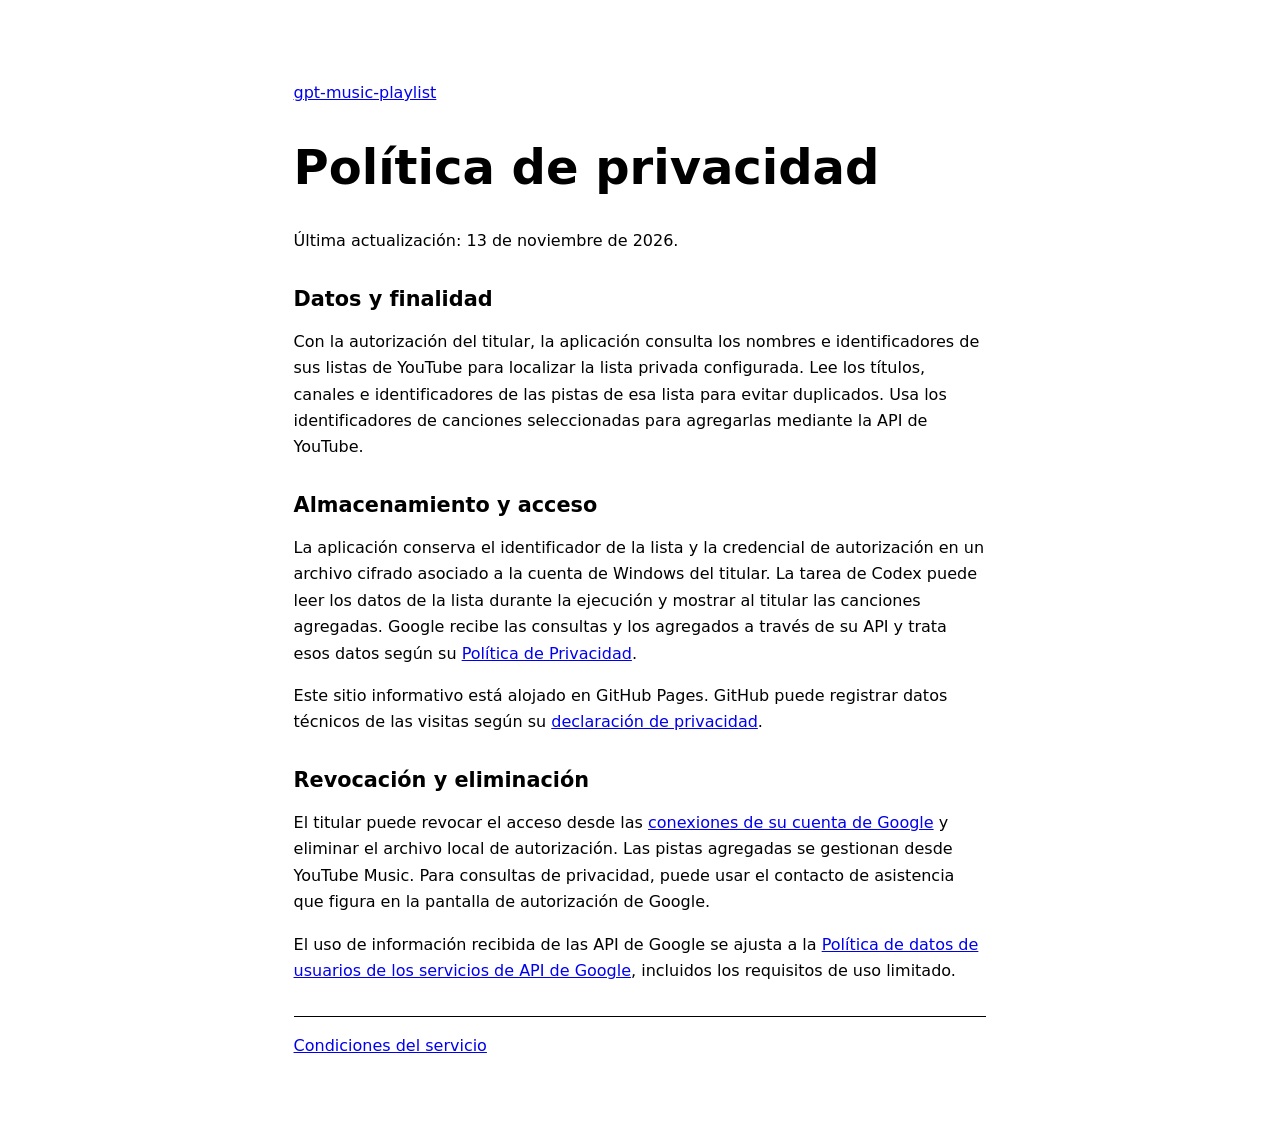
==== privacidad.html @ 17b8908e "Publish playlist app information and policies" ====
<!doctype html>
<html lang="es-CL">
<head>
  <meta charset="utf-8">
  <meta name="viewport" content="width=device-width, initial-scale=1">
  <title>Política de privacidad | gpt-music-playlist</title>
  <link rel="stylesheet" href="estilos.css">
</head>
<body>
  <main>
    <a href="./">gpt-music-playlist</a>
    <h1>Política de privacidad</h1>
    <p>Última actualización: 13 de noviembre de 2026.</p>
    <h2>Datos y finalidad</h2>
    <p>Con la autorización del titular, la aplicación consulta los nombres e identificadores de sus listas de YouTube para localizar la lista privada configurada. Lee los títulos, canales e identificadores de las pistas de esa lista para evitar duplicados. Usa los identificadores de canciones seleccionadas para agregarlas mediante la API de YouTube.</p>
    <h2>Almacenamiento y acceso</h2>
    <p>La aplicación conserva el identificador de la lista y la credencial de autorización en un archivo cifrado asociado a la cuenta de Windows del titular. La tarea de Codex puede leer los datos de la lista durante la ejecución y mostrar al titular las canciones agregadas. Google recibe las consultas y los agregados a través de su API y trata esos datos según su <a href="https://policies.google.com/privacy?hl=es-419">Política de Privacidad</a>.</p>
    <p>Este sitio informativo está alojado en GitHub Pages. GitHub puede registrar datos técnicos de las visitas según su <a href="https://docs.github.com/es/site-policy/privacy-policies/github-general-privacy-statement">declaración de privacidad</a>.</p>
    <h2>Revocación y eliminación</h2>
    <p>El titular puede revocar el acceso desde las <a href="https://security.google.com/settings/security/permissions">conexiones de su cuenta de Google</a> y eliminar el archivo local de autorización. Las pistas agregadas se gestionan desde YouTube Music. Para consultas de privacidad, puede usar el contacto de asistencia que figura en la pantalla de autorización de Google.</p>
    <p>El uso de información recibida de las API de Google se ajusta a la <a href="https://developers.google.com/terms/api-services-user-data-policy">Política de datos de usuarios de los servicios de API de Google</a>, incluidos los requisitos de uso limitado.</p>
    <nav aria-label="Información de la aplicación">
      <a href="condiciones.html">Condiciones del servicio</a>
    </nav>
  </main>
</body>
</html>
---- estilos.css ----
:root {
  color-scheme: light dark;
  font-family: system-ui, sans-serif;
  line-height: 1.65;
}

body {
  margin: 0;
}

main {
  box-sizing: border-box;
  max-width: 72ch;
  margin: 0 auto;
  padding: clamp(2rem, 7vw, 5rem) 1.25rem;
}

h1, h2 {
  line-height: 1.2;
  overflow-wrap: anywhere;
}

h1 {
  font-size: clamp(2rem, 7vw, 3rem);
}

h2 {
  margin-top: 2rem;
  font-size: 1.3rem;
}

nav {
  display: flex;
  flex-wrap: wrap;
  gap: 0.5rem 1.5rem;
  margin-top: 2rem;
  border-top: 1px solid currentColor;
  padding-top: 1rem;
}
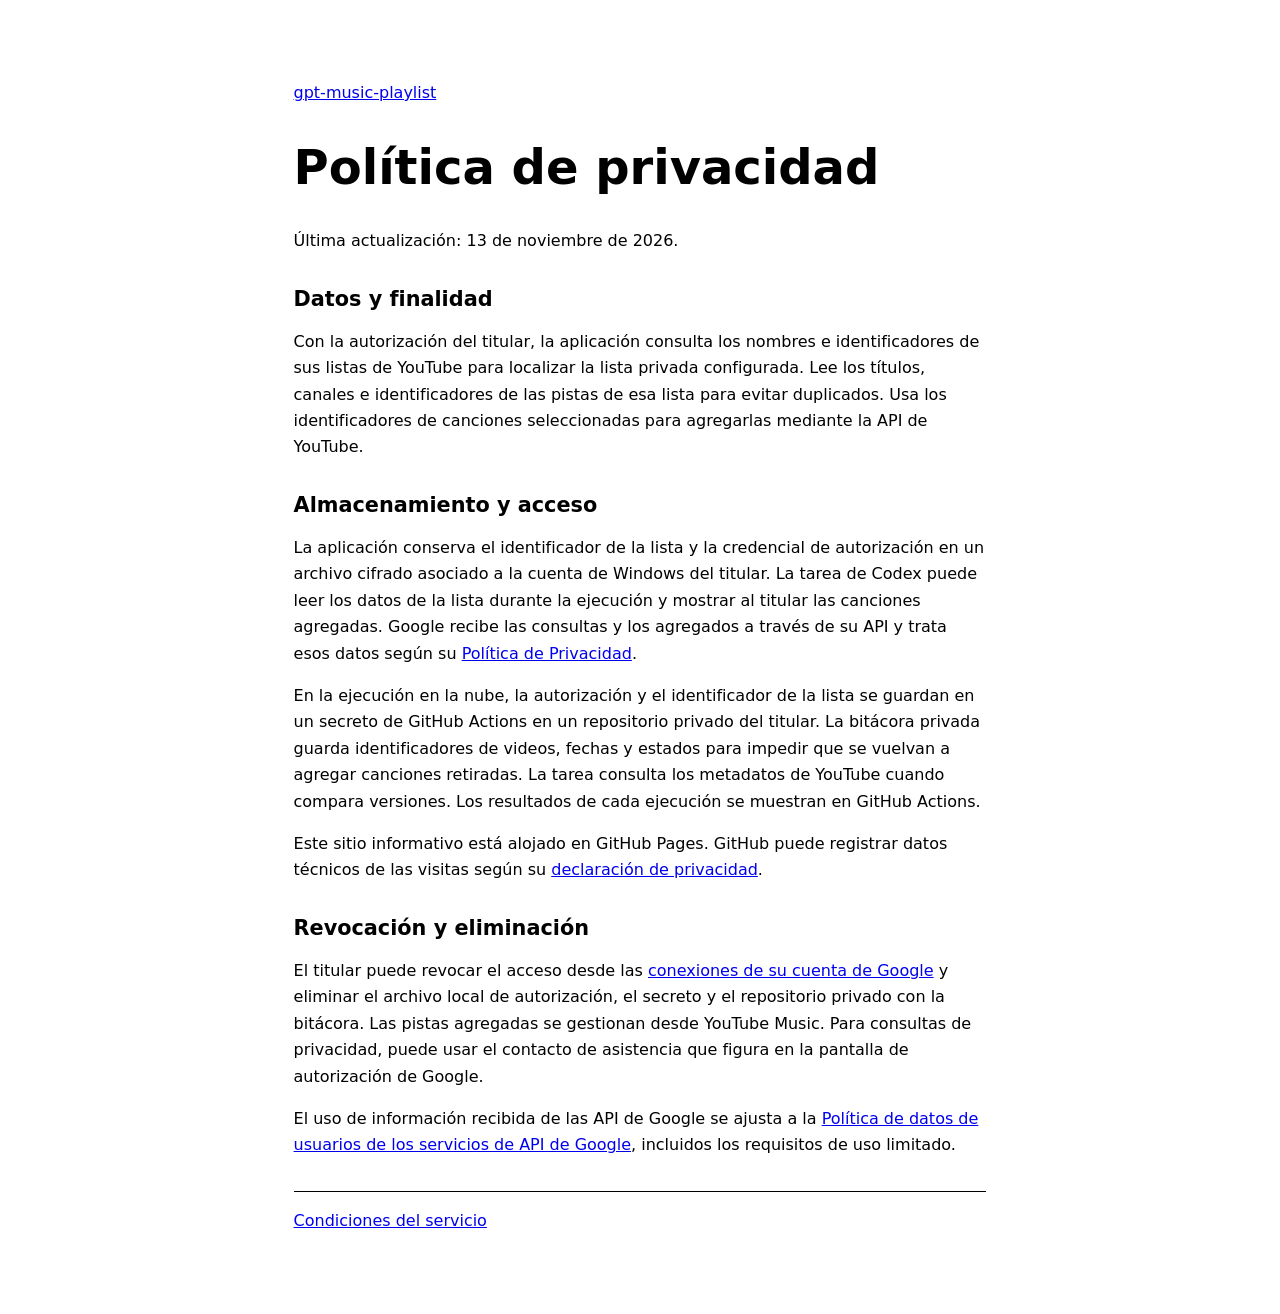
==== commit 934d80b1: "Document private cloud processing and playlist history" ====
--- a/privacidad.html
+++ b/privacidad.html
@@ -15,9 +15,10 @@
     <p>Con la autorización del titular, la aplicación consulta los nombres e identificadores de sus listas de YouTube para localizar la lista privada configurada. Lee los títulos, canales e identificadores de las pistas de esa lista para evitar duplicados. Usa los identificadores de canciones seleccionadas para agregarlas mediante la API de YouTube.</p>
     <h2>Almacenamiento y acceso</h2>
     <p>La aplicación conserva el identificador de la lista y la credencial de autorización en un archivo cifrado asociado a la cuenta de Windows del titular. La tarea de Codex puede leer los datos de la lista durante la ejecución y mostrar al titular las canciones agregadas. Google recibe las consultas y los agregados a través de su API y trata esos datos según su <a href="https://policies.google.com/privacy?hl=es-419">Política de Privacidad</a>.</p>
+    <p>En la ejecución en la nube, la autorización y el identificador de la lista se guardan en un secreto de GitHub Actions en un repositorio privado del titular. La bitácora privada guarda identificadores de videos, fechas y estados para impedir que se vuelvan a agregar canciones retiradas. La tarea consulta los metadatos de YouTube cuando compara versiones. Los resultados de cada ejecución se muestran en GitHub Actions.</p>
     <p>Este sitio informativo está alojado en GitHub Pages. GitHub puede registrar datos técnicos de las visitas según su <a href="https://docs.github.com/es/site-policy/privacy-policies/github-general-privacy-statement">declaración de privacidad</a>.</p>
     <h2>Revocación y eliminación</h2>
-    <p>El titular puede revocar el acceso desde las <a href="https://security.google.com/settings/security/permissions">conexiones de su cuenta de Google</a> y eliminar el archivo local de autorización. Las pistas agregadas se gestionan desde YouTube Music. Para consultas de privacidad, puede usar el contacto de asistencia que figura en la pantalla de autorización de Google.</p>
+    <p>El titular puede revocar el acceso desde las <a href="https://security.google.com/settings/security/permissions">conexiones de su cuenta de Google</a> y eliminar el archivo local de autorización, el secreto y el repositorio privado con la bitácora. Las pistas agregadas se gestionan desde YouTube Music. Para consultas de privacidad, puede usar el contacto de asistencia que figura en la pantalla de autorización de Google.</p>
     <p>El uso de información recibida de las API de Google se ajusta a la <a href="https://developers.google.com/terms/api-services-user-data-policy">Política de datos de usuarios de los servicios de API de Google</a>, incluidos los requisitos de uso limitado.</p>
     <nav aria-label="Información de la aplicación">
       <a href="condiciones.html">Condiciones del servicio</a>
